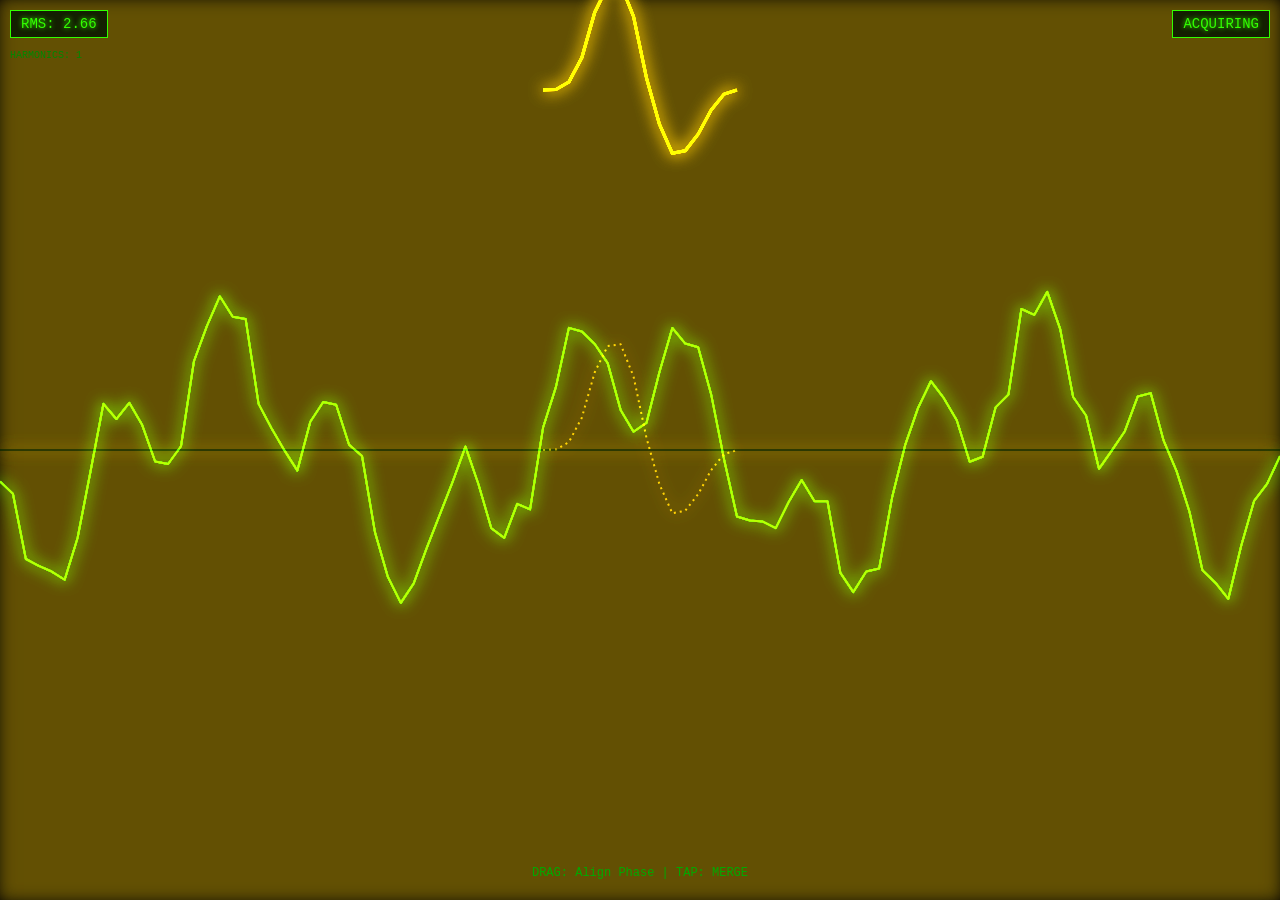
==== null.html @ 8d838555 "silence - wip" ====
<!DOCTYPE html>
<html>
<head>
<meta charset="utf-8">
<meta name="viewport" content="width=device-width, initial-scale=1.0, maximum-scale=1.0, user-scalable=no">
<style>
  body { background-color: #050505; color: #33ff00; font-family: 'Courier New', monospace; margin: 0; overflow: hidden; touch-action: none; height: 100vh; }
  canvas { display: block; width: 100%; height: 100%; }
  #game-ui { position: absolute; top: 10px; left: 10px; right: 10px; display: flex; justify-content: space-between; pointer-events: none; z-index: 30; }
  .hud-text { background: rgba(0, 20, 0, 0.8); padding: 5px 10px; border: 1px solid #33ff00; font-size: 14px; text-shadow: 0 0 5px #33ff00; }
  #controls-hint { position: absolute; bottom: 20px; width: 100%; text-align: center; color: #00aa00; font-size: 12px; pointer-events: none; z-index: 30; }
  /* Status overlay for "Complexity Level" */
  #level-indicator { position: absolute; top: 50px; left: 10px; font-size: 10px; color: #008800; pointer-events: none; }
</style>
</head>
<body>

<div id="game-ui">
  <div class="hud-text">RMS: <span id="noise-lvl">0.00</span></div>
  <div class="hud-text" id="status">ACQUIRING</div>
</div>
<div id="level-indicator">HARMONICS: <span id="complexity-disp">1</span></div>
<canvas id="scope"></canvas>
<div id="controls-hint">DRAG: Align Phase | TAP: MERGE</div>

<script>
window.addEventListener('load', function() {
    const canvas = document.getElementById('scope');
    const ctx = canvas.getContext('2d');
    
    // --- CONFIG ---
    const POINTS = 100; // High resolution for complex waves
    let WIDTH, HEIGHT, SEGMENT_WIDTH, CENTER_Y, SCALE_Y;
    
    // --- STATE ---
    let noiseSignal = new Array(POINTS).fill(0);
    let particles = [];
    let packet = { vals: [], xIndex: 0, yOffset: -150 };
    let isDropping = false;
    let gameRunning = true;
    
    // Progression
    let score = 0;
    let complexity = 1; // Starts simple (1-2 bumps), scales up

    function resize() {
        const dpr = window.devicePixelRatio || 1;
        canvas.width = window.innerWidth * dpr;
        canvas.height = window.innerHeight * dpr;
        ctx.setTransform(dpr, 0, 0, dpr, 0, 0); 
        
        WIDTH = window.innerWidth;
        HEIGHT = window.innerHeight;
        
        SEGMENT_WIDTH = WIDTH / (POINTS - 1);
        CENTER_Y = HEIGHT / 2;
        SCALE_Y = HEIGHT / 30; 
    }
    window.addEventListener('resize', resize);
    resize();

    // --- PROCEDURAL GENERATION ---

    function generateNoise() {
        // The "Problem" to solve. Needs to be messy but solvable.
        let t = Date.now() * 0.001;
        for(let i=0; i<POINTS; i++) {
            // Base Low Freq
            let val = Math.sin(i * 0.2 + t) * 3;
            // Mid Freq
            val += Math.sin(i * 0.7 - t) * 2;
            // High Freq Jitter
            val += (Math.random() - 0.5) * 1.5;
            noiseSignal[i] = val;
        }
    }

    function createProceduralPacket(lvl) {
        // "The more there are the harder it is"
        // Lvl 1: Width ~10, 1-2 peaks.
        // Lvl 5: Width ~30, multiple peaks/valleys.
        
        const width = Math.min(60, 12 + (lvl * 4)); 
        const arr = [];
        
        // Random characteristics
        const freq = 0.3 + (Math.random() * 0.5); // How wiggly
        const phase = Math.random() * Math.PI * 2;
        const harmonics = 1 + Math.floor(lvl / 3); // Add extra sine waves at higher levels
        
        for(let i=0; i<width; i++) {
            // Window Function (Hanning) to ensure ends taper to 0 smoothly
            // This creates a "Packet" rather than a hard cut signal
            const window = 0.5 * (1 - Math.cos(2 * Math.PI * i / (width - 1)));
            
            let val = Math.sin((i * freq) + phase);
            
            // Add jaggedness/harmonics
            if (harmonics > 1) {
                val += Math.sin((i * freq * 2.5)) * 0.5;
            }
            
            // Scale amplitude (sometimes positive, sometimes negative average)
            // We want it to be distinct.
            val *= (3 + Math.random() * 2); 
            
            // Apply window
            arr.push(val * window);
        }
        
        // Randomly flip the whole thing so we get valleys too
        if(Math.random() > 0.5) {
             for(let k=0; k<arr.length; k++) arr[k] *= -1;
        }

        return arr;
    }

    function spawnPacket() {
        packet.vals = createProceduralPacket(complexity);
        packet.xIndex = Math.floor(POINTS/2) - Math.floor(packet.vals.length/2);
        packet.yOffset = -HEIGHT * 0.4; 
        isDropping = false;
        
        // Visual indicator of current difficulty
        document.getElementById('complexity-disp').innerText = complexity;
    }

    // --- ENGINE ---

    function update() {
        if (!gameRunning) return;
        
        // RMS & Clipping
        let sumSq = 0;
        let maxVal = 0;
        for(let i=0; i<POINTS; i++) {
            let v = noiseSignal[i] || 0;
            sumSq += v*v;
            if(Math.abs(v) > maxVal) maxVal = Math.abs(v);
        }
        
        let rms = Math.sqrt(sumSq / POINTS);
        document.getElementById('noise-lvl').innerText = rms.toFixed(2);

        // Dynamic Clipping Threshold
        if (maxVal > 25) { 
            gameOver();
        }

        // Logic
        if (isDropping) {
            packet.yOffset += HEIGHT * 0.1; // Fast drop
            if (packet.yOffset >= 0) mergeSignal();
        }
        
        // Particles
        for (let i = particles.length - 1; i >= 0; i--) {
            let p = particles[i];
            p.x += p.vx; p.y += p.vy; p.life -= 0.05;
            if (p.life <= 0) particles.splice(i, 1);
        }
    }

    function mergeSignal() {
        let maxImpact = 0;
        
        for (let i = 0; i < packet.vals.length; i++) {
            const idx = packet.xIndex + i;
            if (idx >= 0 && idx < POINTS) {
                const oldVal = noiseSignal[idx];
                noiseSignal[idx] += packet.vals[i];
                
                // Visual feedback: Calculate how much we reduced/increased the signal
                const delta = Math.abs(oldVal) - Math.abs(noiseSignal[idx]);
                
                // If delta is positive, we reduced noise (Good). 
                // If negative, we added noise (Bad).
                if (delta > 0.5) {
                   spawnParticle(idx * SEGMENT_WIDTH, CENTER_Y - (noiseSignal[idx]*SCALE_Y), '#00ff00'); // Green spark
                } else if (delta < -2) {
                   spawnParticle(idx * SEGMENT_WIDTH, CENTER_Y - (noiseSignal[idx]*SCALE_Y), '#ff0000'); // Red spark
                }
            }
        }
        
        // Progression
        score++;
        if (score % 3 === 0) complexity++; // Increase difficulty every 3 drops
        
        spawnPacket();
    }

    function gameOver() {
        gameRunning = false;
        const s = document.getElementById('status');
        s.innerText = "SYSTEM OVERLOAD - TAP TO RESET";
        s.style.borderColor = "red";
        s.style.color = "red";
    }

    function resetGame() {
        generateNoise();
        complexity = 1;
        score = 0;
        spawnPacket();
        gameRunning = true;
        const s = document.getElementById('status');
        s.innerText = "ACQUIRING";
        s.style.borderColor = "#33ff00";
        s.style.color = "#33ff00";
    }

    function spawnParticle(x, y, color) {
        particles.push({x: x, y: y, vx: (Math.random()-0.5)*10, vy: (Math.random()-0.5)*10, life: 1.0, c: color});
    }

    // --- RENDER ---
    function drawLine(data, offsetY, color, width, glow) {
        ctx.strokeStyle = color;
        ctx.lineWidth = width;
        ctx.lineJoin = 'round';
        ctx.shadowBlur = glow ? 15 : 0;
        ctx.shadowColor = color;
        ctx.beginPath();
        for (let i = 0; i < data.length; i++) {
            const x = i * SEGMENT_WIDTH;
            const y = CENTER_Y + offsetY - (data[i] * SCALE_Y);
            if (i===0) ctx.moveTo(x, y); else ctx.lineTo(x, y);
        }
        ctx.stroke();
        ctx.shadowBlur = 0;
    }

    function drawPacket() {
        // Draw the actual floating packet
        ctx.strokeStyle = '#ffcc00';
        ctx.lineWidth = 3;
        ctx.shadowBlur = 15; ctx.shadowColor = '#ffcc00';
        ctx.beginPath();
        for (let i = 0; i < packet.vals.length; i++) {
            const x = (packet.xIndex + i) * SEGMENT_WIDTH;
            const y = CENTER_Y + packet.yOffset - (packet.vals[i] * SCALE_Y);
            if (i===0) ctx.moveTo(x,y); else ctx.lineTo(x,y);
        }
        ctx.stroke();

        // Draw GHOST (Projection) - Critical for alignment now that shapes are complex
        ctx.strokeStyle = 'rgba(255, 204, 0, 0.4)';
        ctx.save();
        ctx.setLineDash([2, 4]); // Tighter dash
        ctx.lineWidth = 2;
        ctx.beginPath();
        for (let i = 0; i < packet.vals.length; i++) {
            const x = (packet.xIndex + i) * SEGMENT_WIDTH;
            // Draw it ON TOP of the noise line (y=0 relative to signal)
            const y = CENTER_Y - (packet.vals[i] * SCALE_Y);
            if (i===0) ctx.moveTo(x,y); else ctx.lineTo(x,y);
        }
        ctx.stroke();
        ctx.restore();
    }

    function loop() {
        ctx.fillStyle = 'rgba(5, 5, 5, 0.4)'; 
        ctx.fillRect(0, 0, WIDTH, HEIGHT);
        
        // Zero Line
        ctx.strokeStyle = '#002200'; ctx.lineWidth=1; ctx.beginPath();
        ctx.moveTo(0, CENTER_Y); ctx.lineTo(WIDTH, CENTER_Y); ctx.stroke();

        ctx.globalCompositeOperation = 'lighter';
        drawLine(noiseSignal, 0, '#33ff00', 2, true);
        if(gameRunning) drawPacket();
        
        particles.forEach(function(p) {
            ctx.fillStyle = p.c;
            ctx.globalAlpha = p.life;
            ctx.beginPath(); ctx.arc(p.x, p.y, 3, 0, Math.PI*2); ctx.fill();
        });
        ctx.globalAlpha = 1.0;
        
        ctx.globalCompositeOperation = 'source-over';
        update();
        requestAnimationFrame(loop);
    }

    // --- INPUT ---
    let startX = 0;
    let isDragging = false;

    function inputStart(x) { startX = x; isDragging = false; }
    
    function inputMove(x) {
        if (!gameRunning) return;
        const diff = x - startX;
        if (Math.abs(diff) > 5) isDragging = true; // Small deadzone
        
        if (isDragging && !isDropping) {
            // Sensitivity
            if (Math.abs(diff) > SEGMENT_WIDTH * 0.8) {
                const dir = diff > 0 ? 1 : -1;
                packet.xIndex += dir;
                
                // Bounds Check
                if(packet.xIndex < 0) packet.xIndex = 0;
                if(packet.xIndex + packet.vals.length > POINTS) packet.xIndex = POINTS - packet.vals.length;
                
                startX = x;
            }
        }
    }
    
    function inputEnd() {
        if (!gameRunning) { resetGame(); return; }
        
        // If we didn't drag (Tap), or user lifted finger after positioning
        // User asked: "Tap to merge".
        // To allow precise positioning without dropping, we distinguish tap vs drag release?
        // Actually, if drag ends, we just wait.
        // User explicitly said "Tap to merge". That implies a discrete action separate from dragging.
        
        if (!isDragging) {
            if (!isDropping) isDropping = true;
        }
        isDragging = false;
    }

    canvas.addEventListener('mousedown', e => inputStart(e.clientX));
    canvas.addEventListener('touchstart', e => inputStart(e.touches[0].clientX), {passive: false});
    
    canvas.addEventListener('mousemove', e => inputMove(e.clientX));
    canvas.addEventListener('touchmove', e => { e.preventDefault(); inputMove(e.touches[0].clientX); }, {passive: false});
    
    canvas.addEventListener('mouseup', inputEnd);
    canvas.addEventListener('touchend', inputEnd);

    // Boot
    generateNoise();
    spawnPacket();
    requestAnimationFrame(loop);
});
</script>
</body>
</html>
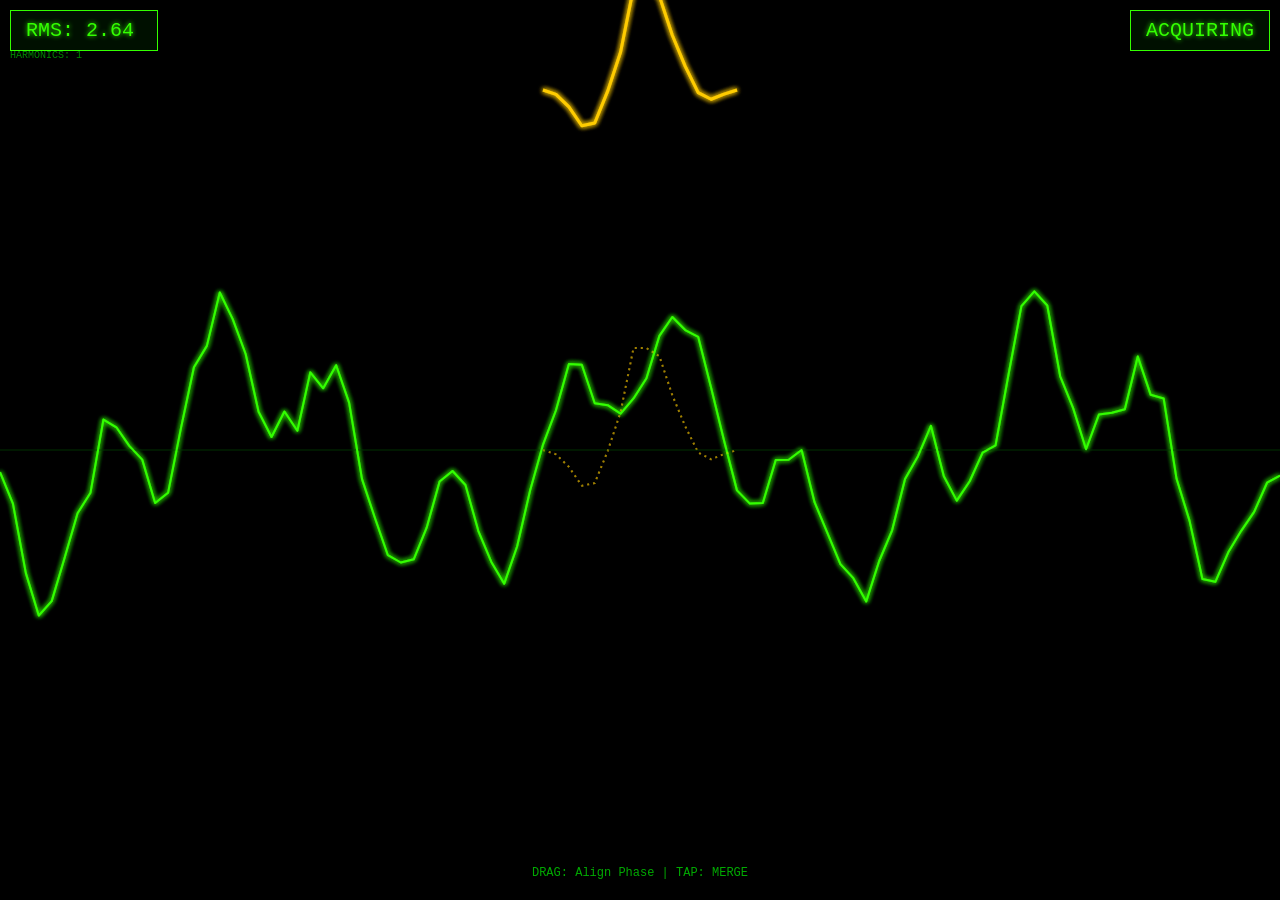
==== commit b82f4232: "silence - wip" ====
--- a/null.html
+++ b/null.html
@@ -3,11 +3,13 @@
 <head>
 <meta charset="utf-8">
 <meta name="viewport" content="width=device-width, initial-scale=1.0, maximum-scale=1.0, user-scalable=no">
+<link rel="stylesheet" href="fonts/iconoir/iconoir.css">
 <style>
-  body { background-color: #050505; color: #33ff00; font-family: 'Courier New', monospace; margin: 0; overflow: hidden; touch-action: none; height: 100vh; }
+  body { background-color: #000000; color: #33ff00; font-family: 'Courier New', monospace; margin: 0; overflow: hidden; touch-action: none; height: 100vh; }
   canvas { display: block; width: 100%; height: 100%; }
   #game-ui { position: absolute; top: 10px; left: 10px; right: 10px; display: flex; justify-content: space-between; pointer-events: none; z-index: 30; }
-  .hud-text { background: rgba(0, 20, 0, 0.8); padding: 5px 10px; border: 1px solid #33ff00; font-size: 14px; text-shadow: 0 0 5px #33ff00; }
+  .hud-text { background: rgba(0, 20, 0, 0.8); padding: 8px 15px; border: 1px solid #33ff00; font-size: 20px; text-shadow: 0 0 5px #33ff00; }
+  .rms-indicator { margin-left: 8px; display: inline-block; vertical-align: middle; }
   #controls-hint { position: absolute; bottom: 20px; width: 100%; text-align: center; color: #00aa00; font-size: 12px; pointer-events: none; z-index: 30; }
   /* Status overlay for "Complexity Level" */
   #level-indicator { position: absolute; top: 50px; left: 10px; font-size: 10px; color: #008800; pointer-events: none; }
@@ -16,7 +18,7 @@
 <body>
 
 <div id="game-ui">
-  <div class="hud-text">RMS: <span id="noise-lvl">0.00</span></div>
+  <div class="hud-text">RMS: <span id="noise-lvl">0.00</span><i id="rms-trend" class="rms-indicator"></i></div>
   <div class="hud-text" id="status">ACQUIRING</div>
 </div>
 <div id="level-indicator">HARMONICS: <span id="complexity-disp">1</span></div>
@@ -38,10 +40,12 @@
     let packet = { vals: [], xIndex: 0, yOffset: -150 };
     let isDropping = false;
     let gameRunning = true;
-    
+
     // Progression
     let score = 0;
     let complexity = 1; // Starts simple (1-2 bumps), scales up
+    let lastRMS = 0;
+    let rmsTrendTimer = 0;
 
     function resize() {
         const dpr = window.devicePixelRatio || 1;
@@ -143,6 +147,14 @@
         let rms = Math.sqrt(sumSq / POINTS);
         document.getElementById('noise-lvl').innerText = rms.toFixed(2);
 
+        // Update trend indicator with persistence
+        if (rmsTrendTimer > 0) {
+            rmsTrendTimer--;
+            if (rmsTrendTimer === 0) {
+                document.getElementById('rms-trend').className = 'rms-indicator';
+            }
+        }
+
         // Dynamic Clipping Threshold
         if (maxVal > 25) { 
             gameOver();
@@ -164,17 +176,25 @@
 
     function mergeSignal() {
         let maxImpact = 0;
-        
+
+        // Calculate RMS before merge
+        let sumSqBefore = 0;
+        for(let i=0; i<POINTS; i++) {
+            let v = noiseSignal[i] || 0;
+            sumSqBefore += v*v;
+        }
+        let rmsBefore = Math.sqrt(sumSqBefore / POINTS);
+
         for (let i = 0; i < packet.vals.length; i++) {
             const idx = packet.xIndex + i;
             if (idx >= 0 && idx < POINTS) {
                 const oldVal = noiseSignal[idx];
                 noiseSignal[idx] += packet.vals[i];
-                
+
                 // Visual feedback: Calculate how much we reduced/increased the signal
                 const delta = Math.abs(oldVal) - Math.abs(noiseSignal[idx]);
-                
-                // If delta is positive, we reduced noise (Good). 
+
+                // If delta is positive, we reduced noise (Good).
                 // If negative, we added noise (Bad).
                 if (delta > 0.5) {
                    spawnParticle(idx * SEGMENT_WIDTH, CENTER_Y - (noiseSignal[idx]*SCALE_Y), '#00ff00'); // Green spark
@@ -183,11 +203,31 @@
                 }
             }
         }
-        
+
+        // Calculate RMS after merge and set trend
+        let sumSqAfter = 0;
+        for(let i=0; i<POINTS; i++) {
+            let v = noiseSignal[i] || 0;
+            sumSqAfter += v*v;
+        }
+        let rmsAfter = Math.sqrt(sumSqAfter / POINTS);
+
+        const trendEl = document.getElementById('rms-trend');
+        if (rmsAfter > rmsBefore + 0.05) {
+            trendEl.className = 'rms-indicator iconoir-graph-up';
+            trendEl.style.color = '#ff0000';
+            rmsTrendTimer = 180; // Show for ~3 seconds at 60fps
+        } else if (rmsAfter < rmsBefore - 0.05) {
+            trendEl.className = 'rms-indicator iconoir-graph-down';
+            trendEl.style.color = '#00ff00';
+            rmsTrendTimer = 180; // Show for ~3 seconds at 60fps
+        }
+        lastRMS = rmsAfter;
+
         // Progression
         score++;
         if (score % 3 === 0) complexity++; // Increase difficulty every 3 drops
-        
+
         spawnPacket();
     }
 
@@ -220,7 +260,7 @@
         ctx.strokeStyle = color;
         ctx.lineWidth = width;
         ctx.lineJoin = 'round';
-        ctx.shadowBlur = glow ? 15 : 0;
+        ctx.shadowBlur = glow ? 5 : 0;
         ctx.shadowColor = color;
         ctx.beginPath();
         for (let i = 0; i < data.length; i++) {
@@ -236,7 +276,7 @@
         // Draw the actual floating packet
         ctx.strokeStyle = '#ffcc00';
         ctx.lineWidth = 3;
-        ctx.shadowBlur = 15; ctx.shadowColor = '#ffcc00';
+        ctx.shadowBlur = 5; ctx.shadowColor = '#ffcc00';
         ctx.beginPath();
         for (let i = 0; i < packet.vals.length; i++) {
             const x = (packet.xIndex + i) * SEGMENT_WIDTH;
@@ -244,6 +284,7 @@
             if (i===0) ctx.moveTo(x,y); else ctx.lineTo(x,y);
         }
         ctx.stroke();
+        ctx.shadowBlur = 0;
 
         // Draw GHOST (Projection) - Critical for alignment now that shapes are complex
         ctx.strokeStyle = 'rgba(255, 204, 0, 0.4)';
@@ -262,25 +303,22 @@
     }
 
     function loop() {
-        ctx.fillStyle = 'rgba(5, 5, 5, 0.4)'; 
+        ctx.fillStyle = 'rgba(0, 0, 0, 0.4)';
         ctx.fillRect(0, 0, WIDTH, HEIGHT);
-        
+
         // Zero Line
         ctx.strokeStyle = '#002200'; ctx.lineWidth=1; ctx.beginPath();
         ctx.moveTo(0, CENTER_Y); ctx.lineTo(WIDTH, CENTER_Y); ctx.stroke();
 
-        ctx.globalCompositeOperation = 'lighter';
         drawLine(noiseSignal, 0, '#33ff00', 2, true);
         if(gameRunning) drawPacket();
-        
+
         particles.forEach(function(p) {
             ctx.fillStyle = p.c;
             ctx.globalAlpha = p.life;
             ctx.beginPath(); ctx.arc(p.x, p.y, 3, 0, Math.PI*2); ctx.fill();
         });
         ctx.globalAlpha = 1.0;
-        
-        ctx.globalCompositeOperation = 'source-over';
         update();
         requestAnimationFrame(loop);
     }
@@ -288,50 +326,56 @@
     // --- INPUT ---
     let startX = 0;
     let isDragging = false;
-
-    function inputStart(x) { startX = x; isDragging = false; }
-    
+    let isMouseDown = false;
+
+    function inputStart(x) {
+        startX = x;
+        isDragging = false;
+        isMouseDown = true;
+    }
+
     function inputMove(x) {
-        if (!gameRunning) return;
+        if (!gameRunning || !isMouseDown) return;
         const diff = x - startX;
         if (Math.abs(diff) > 5) isDragging = true; // Small deadzone
-        
+
         if (isDragging && !isDropping) {
             // Sensitivity
             if (Math.abs(diff) > SEGMENT_WIDTH * 0.8) {
                 const dir = diff > 0 ? 1 : -1;
                 packet.xIndex += dir;
-                
+
                 // Bounds Check
                 if(packet.xIndex < 0) packet.xIndex = 0;
                 if(packet.xIndex + packet.vals.length > POINTS) packet.xIndex = POINTS - packet.vals.length;
-                
+
                 startX = x;
             }
         }
     }
-    
+
     function inputEnd() {
         if (!gameRunning) { resetGame(); return; }
-        
+
         // If we didn't drag (Tap), or user lifted finger after positioning
         // User asked: "Tap to merge".
         // To allow precise positioning without dropping, we distinguish tap vs drag release?
         // Actually, if drag ends, we just wait.
         // User explicitly said "Tap to merge". That implies a discrete action separate from dragging.
-        
+
         if (!isDragging) {
             if (!isDropping) isDropping = true;
         }
         isDragging = false;
+        isMouseDown = false;
     }
 
     canvas.addEventListener('mousedown', e => inputStart(e.clientX));
     canvas.addEventListener('touchstart', e => inputStart(e.touches[0].clientX), {passive: false});
-    
+
     canvas.addEventListener('mousemove', e => inputMove(e.clientX));
     canvas.addEventListener('touchmove', e => { e.preventDefault(); inputMove(e.touches[0].clientX); }, {passive: false});
-    
+
     canvas.addEventListener('mouseup', inputEnd);
     canvas.addEventListener('touchend', inputEnd);
 
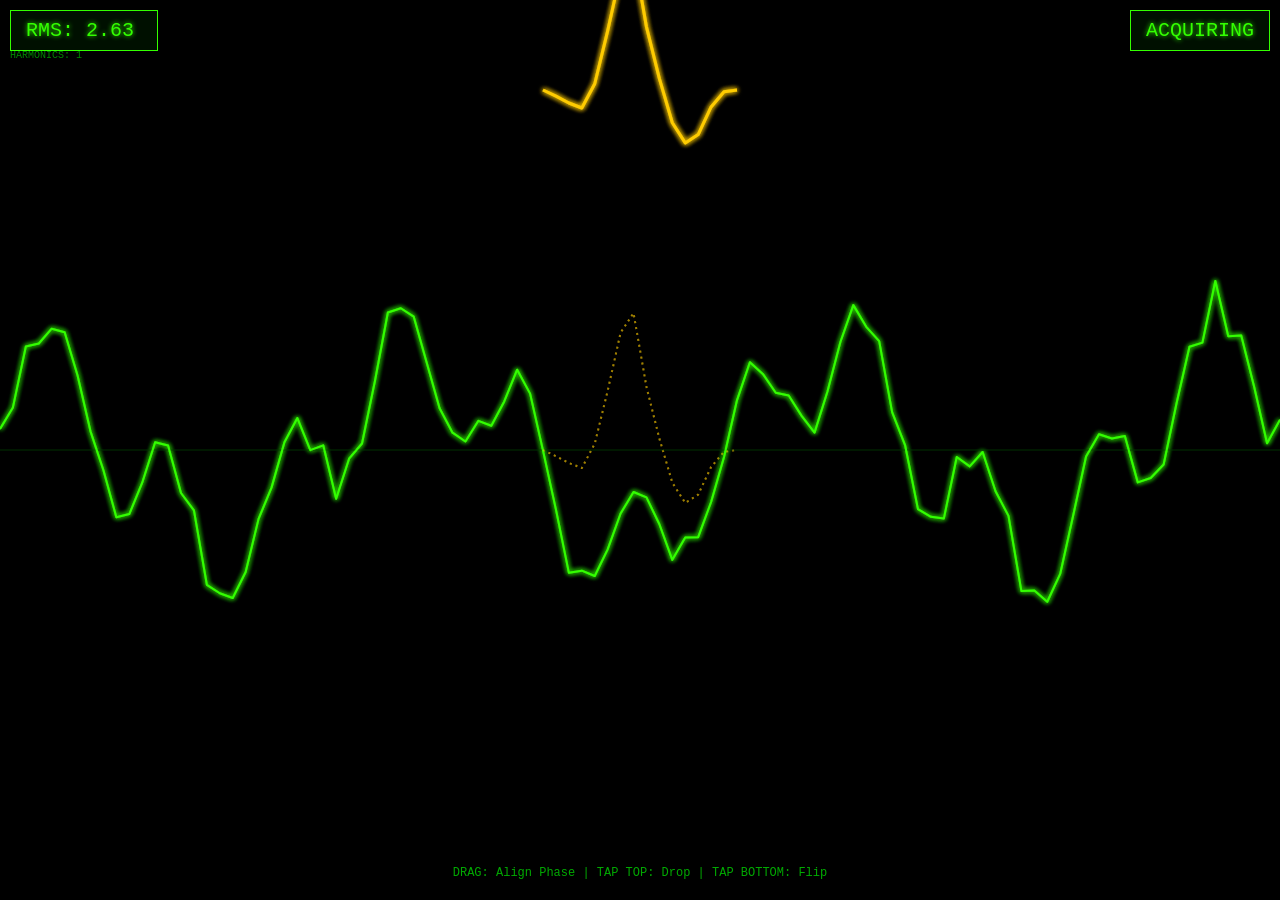
==== commit 9418a5ca: "silence - wip" ====
--- a/null.html
+++ b/null.html
@@ -23,7 +23,7 @@
 </div>
 <div id="level-indicator">HARMONICS: <span id="complexity-disp">1</span></div>
 <canvas id="scope"></canvas>
-<div id="controls-hint">DRAG: Align Phase | TAP: MERGE</div>
+<div id="controls-hint">DRAG: Align Phase | TAP TOP: Drop | TAP BOTTOM: Flip</div>
 
 <script>
 window.addEventListener('load', function() {
@@ -213,20 +213,28 @@
         let rmsAfter = Math.sqrt(sumSqAfter / POINTS);
 
         const trendEl = document.getElementById('rms-trend');
-        if (rmsAfter > rmsBefore + 0.05) {
+        if (rmsAfter > rmsBefore) {
             trendEl.className = 'rms-indicator iconoir-graph-up';
             trendEl.style.color = '#ff0000';
             rmsTrendTimer = 180; // Show for ~3 seconds at 60fps
-        } else if (rmsAfter < rmsBefore - 0.05) {
+        } else if (rmsAfter < rmsBefore) {
             trendEl.className = 'rms-indicator iconoir-graph-down';
             trendEl.style.color = '#00ff00';
             rmsTrendTimer = 180; // Show for ~3 seconds at 60fps
         }
         lastRMS = rmsAfter;
 
-        // Progression
+        // Progression - complexity based on RMS reduction
         score++;
-        if (score % 3 === 0) complexity++; // Increase difficulty every 3 drops
+
+        // Increase complexity as player reduces RMS
+        // Start at ~2.5 RMS, complexity 1
+        // Every time RMS drops below certain thresholds, increase complexity
+        if (rmsAfter < 2.0 && complexity === 1) complexity = 2;
+        else if (rmsAfter < 1.5 && complexity === 2) complexity = 3;
+        else if (rmsAfter < 1.0 && complexity === 3) complexity = 4;
+        else if (rmsAfter < 0.7 && complexity === 4) complexity = 5;
+        else if (rmsAfter < 0.5 && complexity === 5) complexity = 6;
 
         spawnPacket();
     }
@@ -325,11 +333,13 @@
 
     // --- INPUT ---
     let startX = 0;
+    let startY = 0;
     let isDragging = false;
     let isMouseDown = false;
 
-    function inputStart(x) {
+    function inputStart(x, y) {
         startX = x;
+        startY = y;
         isDragging = false;
         isMouseDown = true;
     }
@@ -357,21 +367,24 @@
     function inputEnd() {
         if (!gameRunning) { resetGame(); return; }
 
-        // If we didn't drag (Tap), or user lifted finger after positioning
-        // User asked: "Tap to merge".
-        // To allow precise positioning without dropping, we distinguish tap vs drag release?
-        // Actually, if drag ends, we just wait.
-        // User explicitly said "Tap to merge". That implies a discrete action separate from dragging.
-
+        // If we didn't drag (Tap), determine action based on Y position
         if (!isDragging) {
-            if (!isDropping) isDropping = true;
+            if (startY > HEIGHT / 2) {
+                // Lower half: Flip the wavelet
+                for (let i = 0; i < packet.vals.length; i++) {
+                    packet.vals[i] *= -1;
+                }
+            } else {
+                // Upper half: Drop the wavelet
+                if (!isDropping) isDropping = true;
+            }
         }
         isDragging = false;
         isMouseDown = false;
     }
 
-    canvas.addEventListener('mousedown', e => inputStart(e.clientX));
-    canvas.addEventListener('touchstart', e => inputStart(e.touches[0].clientX), {passive: false});
+    canvas.addEventListener('mousedown', e => inputStart(e.clientX, e.clientY));
+    canvas.addEventListener('touchstart', e => inputStart(e.touches[0].clientX, e.touches[0].clientY), {passive: false});
 
     canvas.addEventListener('mousemove', e => inputMove(e.clientX));
     canvas.addEventListener('touchmove', e => { e.preventDefault(); inputMove(e.touches[0].clientX); }, {passive: false});
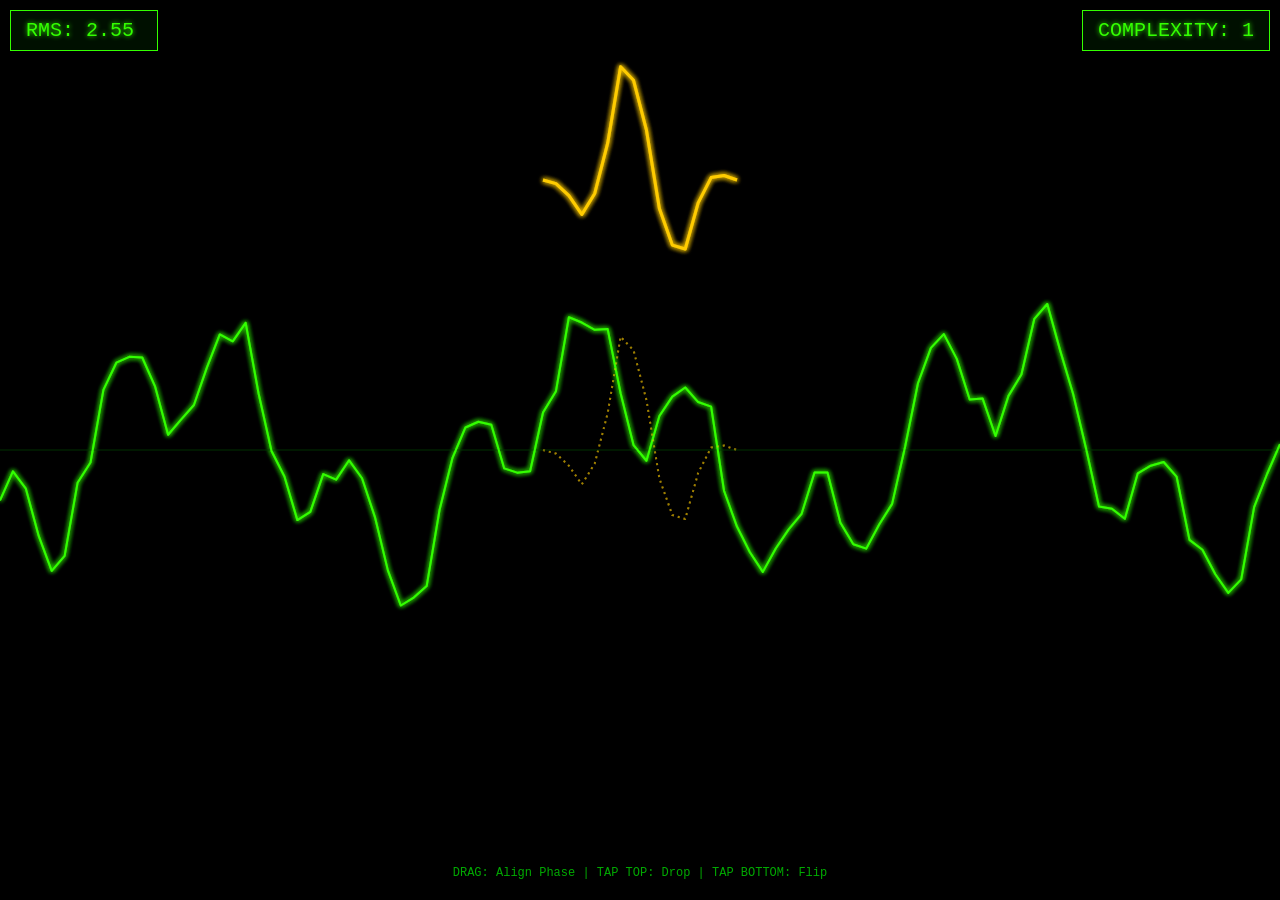
==== commit bd4cc796: "silence - wip" ====
--- a/null.html
+++ b/null.html
@@ -11,17 +11,14 @@
   .hud-text { background: rgba(0, 20, 0, 0.8); padding: 8px 15px; border: 1px solid #33ff00; font-size: 20px; text-shadow: 0 0 5px #33ff00; }
   .rms-indicator { margin-left: 8px; display: inline-block; vertical-align: middle; }
   #controls-hint { position: absolute; bottom: 20px; width: 100%; text-align: center; color: #00aa00; font-size: 12px; pointer-events: none; z-index: 30; }
-  /* Status overlay for "Complexity Level" */
-  #level-indicator { position: absolute; top: 50px; left: 10px; font-size: 10px; color: #008800; pointer-events: none; }
 </style>
 </head>
 <body>
 
 <div id="game-ui">
   <div class="hud-text">RMS: <span id="noise-lvl">0.00</span><i id="rms-trend" class="rms-indicator"></i></div>
-  <div class="hud-text" id="status">ACQUIRING</div>
+  <div class="hud-text">COMPLEXITY: <span id="complexity-disp">1</span></div>
 </div>
-<div id="level-indicator">HARMONICS: <span id="complexity-disp">1</span></div>
 <canvas id="scope"></canvas>
 <div id="controls-hint">DRAG: Align Phase | TAP TOP: Drop | TAP BOTTOM: Flip</div>
 
@@ -123,11 +120,8 @@
     function spawnPacket() {
         packet.vals = createProceduralPacket(complexity);
         packet.xIndex = Math.floor(POINTS/2) - Math.floor(packet.vals.length/2);
-        packet.yOffset = -HEIGHT * 0.4; 
+        packet.yOffset = -HEIGHT * 0.3;
         isDropping = false;
-        
-        // Visual indicator of current difficulty
-        document.getElementById('complexity-disp').innerText = complexity;
     }
 
     // --- ENGINE ---
@@ -230,33 +224,37 @@
         // Increase complexity as player reduces RMS
         // Start at ~2.5 RMS, complexity 1
         // Every time RMS drops below certain thresholds, increase complexity
-        if (rmsAfter < 2.0 && complexity === 1) complexity = 2;
-        else if (rmsAfter < 1.5 && complexity === 2) complexity = 3;
-        else if (rmsAfter < 1.0 && complexity === 3) complexity = 4;
-        else if (rmsAfter < 0.7 && complexity === 4) complexity = 5;
-        else if (rmsAfter < 0.5 && complexity === 5) complexity = 6;
+        if (rmsAfter < 2.0 && complexity === 1) {
+            complexity = 2;
+            document.getElementById('complexity-disp').innerText = complexity;
+        } else if (rmsAfter < 1.5 && complexity === 2) {
+            complexity = 3;
+            document.getElementById('complexity-disp').innerText = complexity;
+        } else if (rmsAfter < 1.0 && complexity === 3) {
+            complexity = 4;
+            document.getElementById('complexity-disp').innerText = complexity;
+        } else if (rmsAfter < 0.7 && complexity === 4) {
+            complexity = 5;
+            document.getElementById('complexity-disp').innerText = complexity;
+        } else if (rmsAfter < 0.5 && complexity === 5) {
+            complexity = 6;
+            document.getElementById('complexity-disp').innerText = complexity;
+        }
 
         spawnPacket();
     }
 
     function gameOver() {
         gameRunning = false;
-        const s = document.getElementById('status');
-        s.innerText = "SYSTEM OVERLOAD - TAP TO RESET";
-        s.style.borderColor = "red";
-        s.style.color = "red";
     }
 
     function resetGame() {
         generateNoise();
         complexity = 1;
+        document.getElementById('complexity-disp').innerText = complexity;
         score = 0;
         spawnPacket();
         gameRunning = true;
-        const s = document.getElementById('status');
-        s.innerText = "ACQUIRING";
-        s.style.borderColor = "#33ff00";
-        s.style.color = "#33ff00";
     }
 
     function spawnParticle(x, y, color) {
@@ -350,8 +348,8 @@
         if (Math.abs(diff) > 5) isDragging = true; // Small deadzone
 
         if (isDragging && !isDropping) {
-            // Sensitivity
-            if (Math.abs(diff) > SEGMENT_WIDTH * 0.8) {
+            // Sensitivity - faster movement
+            if (Math.abs(diff) > SEGMENT_WIDTH * 0.3) {
                 const dir = diff > 0 ? 1 : -1;
                 packet.xIndex += dir;
 
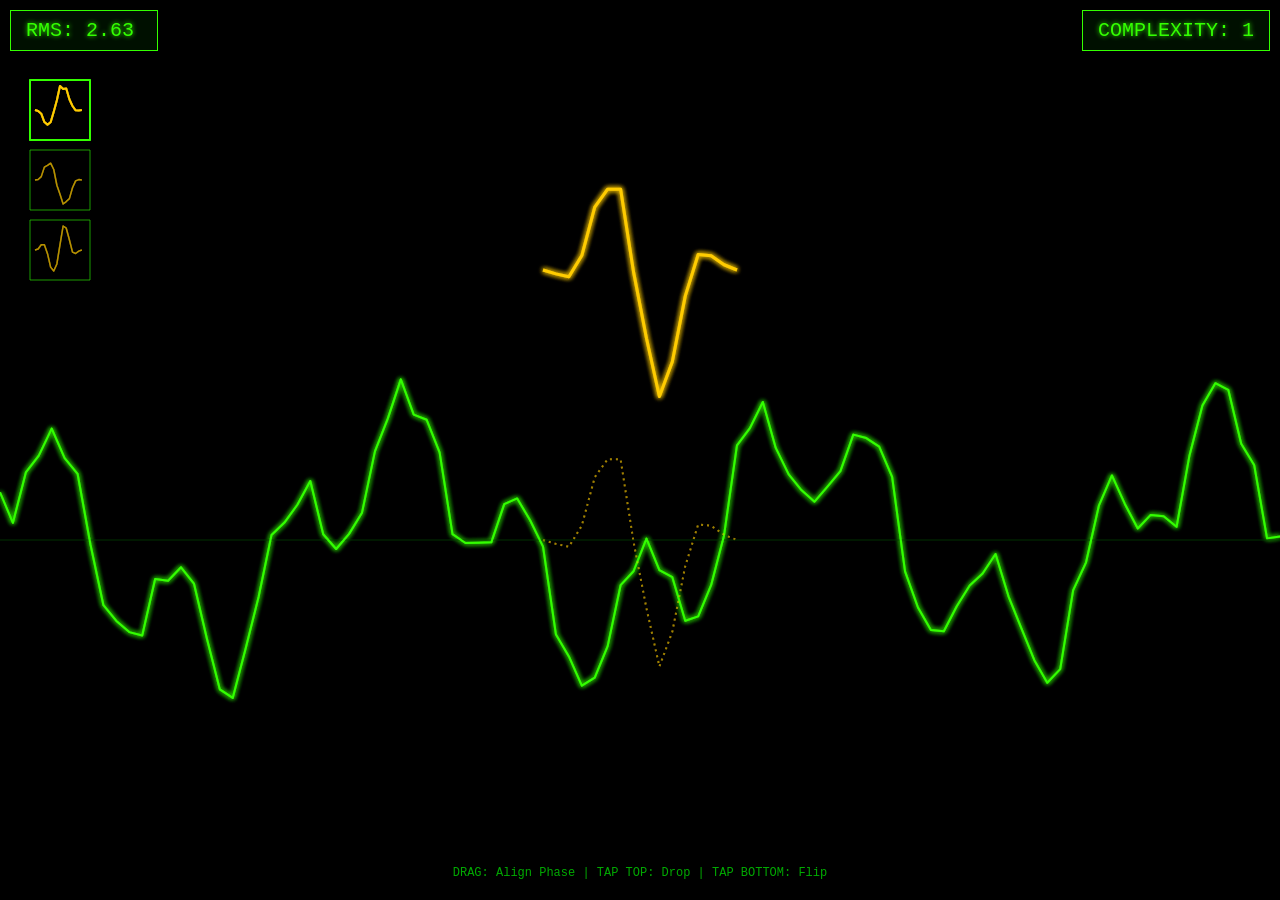
==== commit 6b43e23d: "silence - wip" ====
--- a/null.html
+++ b/null.html
@@ -44,18 +44,21 @@
     let lastRMS = 0;
     let rmsTrendTimer = 0;
 
+    // Preview queue - holds next 3 wavelets
+    let waveletQueue = [];
+
     function resize() {
         const dpr = window.devicePixelRatio || 1;
         canvas.width = window.innerWidth * dpr;
         canvas.height = window.innerHeight * dpr;
-        ctx.setTransform(dpr, 0, 0, dpr, 0, 0); 
-        
+        ctx.setTransform(dpr, 0, 0, dpr, 0, 0);
+
         WIDTH = window.innerWidth;
         HEIGHT = window.innerHeight;
-        
+
         SEGMENT_WIDTH = WIDTH / (POINTS - 1);
-        CENTER_Y = HEIGHT / 2;
-        SCALE_Y = HEIGHT / 30; 
+        CENTER_Y = HEIGHT * 0.6; // Move signal lower to make room for preview
+        SCALE_Y = HEIGHT / 30;
     }
     window.addEventListener('resize', resize);
     resize();
@@ -118,7 +121,16 @@
     }
 
     function spawnPacket() {
-        packet.vals = createProceduralPacket(complexity);
+        // Pull from queue or generate new if queue is empty
+        if (waveletQueue.length > 0) {
+            packet.vals = waveletQueue.shift(); // Take first from queue
+        } else {
+            packet.vals = createProceduralPacket(complexity);
+        }
+
+        // Add new wavelet to end of queue to maintain 3 ahead
+        waveletQueue.push(createProceduralPacket(complexity));
+
         packet.xIndex = Math.floor(POINTS/2) - Math.floor(packet.vals.length/2);
         packet.yOffset = -HEIGHT * 0.3;
         isDropping = false;
@@ -308,6 +320,49 @@
         ctx.restore();
     }
 
+    function drawPreview() {
+        const previewX = 30; // Left side below RMS
+        const startY = 80; // Start below HUD
+        const boxSize = 60; // Size of each preview box
+        const spacing = 70; // Vertical spacing between boxes
+
+        for (let q = 0; q < Math.min(3, waveletQueue.length); q++) {
+            const vals = waveletQueue[q];
+            const boxY = startY + (q * spacing);
+            const centerY = boxY + boxSize / 2;
+
+            // Draw box around next wavelet (index 0)
+            if (q === 0) {
+                ctx.strokeStyle = '#33ff00';
+                ctx.lineWidth = 2;
+                ctx.strokeRect(previewX, boxY, boxSize, boxSize);
+            } else {
+                ctx.strokeStyle = 'rgba(51, 255, 0, 0.3)';
+                ctx.lineWidth = 1;
+                ctx.strokeRect(previewX, boxY, boxSize, boxSize);
+            }
+
+            // Find max amplitude to scale properly within the box
+            let maxAmp = 0;
+            for (let i = 0; i < vals.length; i++) {
+                if (Math.abs(vals[i]) > maxAmp) maxAmp = Math.abs(vals[i]);
+            }
+            const previewScale = maxAmp > 0 ? (boxSize * 0.4) / maxAmp : 1;
+
+            // Draw the wavelet inside the box
+            ctx.strokeStyle = q === 0 ? '#ffcc00' : 'rgba(255, 204, 0, 0.5)';
+            ctx.lineWidth = q === 0 ? 2 : 1.5;
+            ctx.beginPath();
+
+            for (let i = 0; i < vals.length; i++) {
+                const x = previewX + 5 + (i / vals.length) * (boxSize - 10);
+                const y = centerY - (vals[i] * previewScale);
+                if (i === 0) ctx.moveTo(x, y); else ctx.lineTo(x, y);
+            }
+            ctx.stroke();
+        }
+    }
+
     function loop() {
         ctx.fillStyle = 'rgba(0, 0, 0, 0.4)';
         ctx.fillRect(0, 0, WIDTH, HEIGHT);
@@ -317,7 +372,10 @@
         ctx.moveTo(0, CENTER_Y); ctx.lineTo(WIDTH, CENTER_Y); ctx.stroke();
 
         drawLine(noiseSignal, 0, '#33ff00', 2, true);
-        if(gameRunning) drawPacket();
+        if(gameRunning) {
+            drawPacket();
+            drawPreview();
+        }
 
         particles.forEach(function(p) {
             ctx.fillStyle = p.c;
@@ -392,6 +450,10 @@
 
     // Boot
     generateNoise();
+    // Pre-fill queue with 3 wavelets
+    for (let i = 0; i < 3; i++) {
+        waveletQueue.push(createProceduralPacket(complexity));
+    }
     spawnPacket();
     requestAnimationFrame(loop);
 });
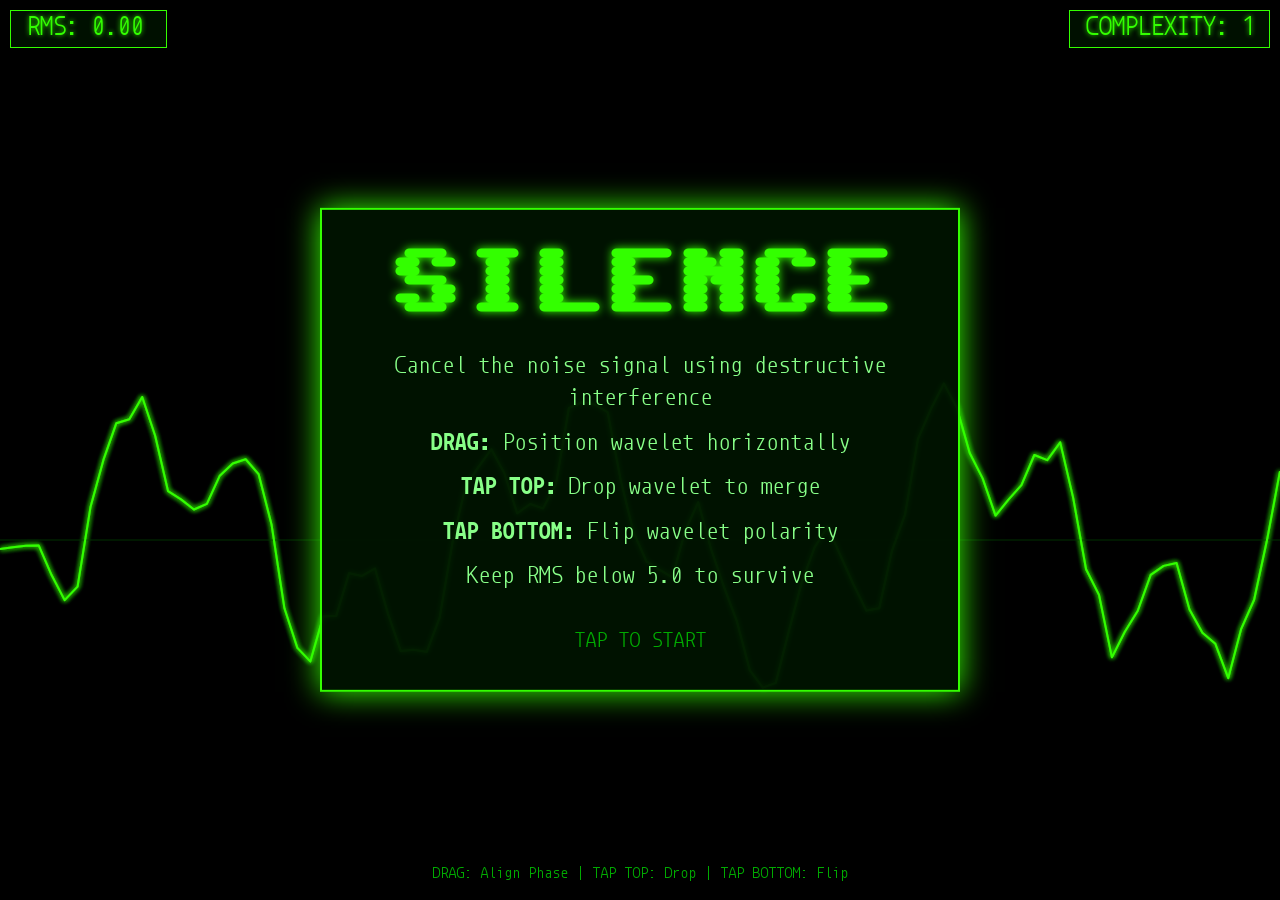
==== commit 17671c5e: "silence - wip" ====
--- a/null.html
+++ b/null.html
@@ -4,20 +4,73 @@
 <meta charset="utf-8">
 <meta name="viewport" content="width=device-width, initial-scale=1.0, maximum-scale=1.0, user-scalable=no">
 <link rel="stylesheet" href="fonts/iconoir/iconoir.css">
+<link rel="stylesheet" href="fonts/sixtyfour.css">
+<link rel="stylesheet" href="fonts/monoid.css">
 <style>
-  body { background-color: #000000; color: #33ff00; font-family: 'Courier New', monospace; margin: 0; overflow: hidden; touch-action: none; height: 100vh; }
+  body { background-color: #000000; color: #33ff00; font-family: 'monoidregular', monospace; margin: 0; overflow: hidden; touch-action: none; height: 100vh; }
   canvas { display: block; width: 100%; height: 100%; }
   #game-ui { position: absolute; top: 10px; left: 10px; right: 10px; display: flex; justify-content: space-between; pointer-events: none; z-index: 30; }
   .hud-text { background: rgba(0, 20, 0, 0.8); padding: 8px 15px; border: 1px solid #33ff00; font-size: 20px; text-shadow: 0 0 5px #33ff00; }
   .rms-indicator { margin-left: 8px; display: inline-block; vertical-align: middle; }
   #controls-hint { position: absolute; bottom: 20px; width: 100%; text-align: center; color: #00aa00; font-size: 12px; pointer-events: none; z-index: 30; }
+
+  #splash-screen {
+    position: fixed;
+    top: 50%;
+    left: 50%;
+    transform: translate(-50%, -50%);
+    background: rgba(0, 20, 0, 0.95);
+    border: 2px solid #33ff00;
+    padding: 40px 60px;
+    text-align: center;
+    z-index: 100;
+    box-shadow: 0 0 30px #33ff00;
+  }
+  #splash-screen h1 {
+    font-family: 'Sixtyfour', monospace;
+    font-size: 72px;
+    color: #33ff00;
+    margin: 0 0 30px 0;
+    text-shadow: 0 0 10px #33ff00;
+  }
+  #splash-screen p {
+    font-size: 18px;
+    line-height: 1.8;
+    margin: 12px 0;
+    color: #88ff88;
+  }
+  #splash-screen .tap-hint {
+    margin-top: 40px;
+    font-size: 16px;
+    color: #00aa00;
+    animation: pulse 2s infinite;
+  }
+  @media (max-width: 768px) {
+    #splash-screen h1 { font-size: 48px; margin: 0 0 20px 0; }
+    #splash-screen p { font-size: 14px; line-height: 1.6; margin: 10px 0; }
+    #splash-screen .tap-hint { margin-top: 30px; font-size: 12px; }
+  }
+  @keyframes pulse {
+    0%, 100% { opacity: 0.6; }
+    50% { opacity: 1; }
+  }
 </style>
 </head>
 <body>
 
+<div id="splash-screen">
+  <h1>SILENCE</h1>
+  <p>Cancel the noise signal using destructive interference</p>
+  <p><strong>DRAG:</strong> Position wavelet horizontally</p>
+  <p><strong>TAP TOP:</strong> Drop wavelet to merge</p>
+  <p><strong>TAP BOTTOM:</strong> Flip wavelet polarity</p>
+  <p>Keep RMS below 5.0 to survive</p>
+  <div class="tap-hint">TAP TO START</div>
+</div>
+
 <div id="game-ui">
   <div class="hud-text">RMS: <span id="noise-lvl">0.00</span><i id="rms-trend" class="rms-indicator"></i></div>
-  <div class="hud-text">COMPLEXITY: <span id="complexity-disp">1</span></div>
+  <div class="hud-text" id="status-display">COMPLEXITY: <span id="complexity-disp">1</span></div>
 </div>
 <canvas id="scope"></canvas>
 <div id="controls-hint">DRAG: Align Phase | TAP TOP: Drop | TAP BOTTOM: Flip</div>
@@ -36,7 +89,8 @@
     let particles = [];
     let packet = { vals: [], xIndex: 0, yOffset: -150 };
     let isDropping = false;
-    let gameRunning = true;
+    let gameRunning = false; // Start with game paused for splash
+    let gameStarted = false;
 
     // Progression
     let score = 0;
@@ -161,8 +215,13 @@
             }
         }
 
-        // Dynamic Clipping Threshold
-        if (maxVal > 25) { 
+        // Win condition
+        if (rms < 0.1) {
+            gameWin();
+        }
+
+        // Game over conditions
+        if (maxVal > 25 || rms > 5) {
             gameOver();
         }
 
@@ -256,17 +315,43 @@
         spawnPacket();
     }
 
+    function gameWin() {
+        gameRunning = false;
+        const statusEl = document.getElementById('status-display');
+        statusEl.innerText = "SILENCE ACHIEVED! TAP TO RESTART";
+        statusEl.style.borderColor = "#00ff00";
+        statusEl.style.color = "#00ff00";
+    }
+
     function gameOver() {
         gameRunning = false;
+        const statusEl = document.getElementById('status-display');
+        statusEl.innerText = "OVERLOAD - TAP TO RESTART";
+        statusEl.style.borderColor = "red";
+        statusEl.style.color = "red";
     }
 
     function resetGame() {
         generateNoise();
         complexity = 1;
-        document.getElementById('complexity-disp').innerText = complexity;
         score = 0;
+        waveletQueue = [];
+        // Pre-fill queue with 3 wavelets
+        for (let i = 0; i < 3; i++) {
+            waveletQueue.push(createProceduralPacket(complexity));
+        }
         spawnPacket();
         gameRunning = true;
+
+        const statusEl = document.getElementById('status-display');
+        statusEl.innerText = "COMPLEXITY: ";
+        statusEl.style.borderColor = "#33ff00";
+        statusEl.style.color = "#33ff00";
+
+        const complexitySpan = document.createElement('span');
+        complexitySpan.id = 'complexity-disp';
+        complexitySpan.innerText = complexity;
+        statusEl.appendChild(complexitySpan);
     }
 
     function spawnParticle(x, y, color) {
@@ -421,9 +506,25 @@
     }
 
     function inputEnd() {
-        if (!gameRunning) { resetGame(); return; }
-
-        // If we didn't drag (Tap), determine action based on Y position
+        // Handle splash screen
+        if (!gameStarted) {
+            document.getElementById('splash-screen').style.display = 'none';
+            gameStarted = true;
+            gameRunning = true;
+            isDragging = false;
+            isMouseDown = false;
+            return;
+        }
+
+        // Handle game over restart
+        if (!gameRunning) {
+            resetGame();
+            isDragging = false;
+            isMouseDown = false;
+            return;
+        }
+
+        // Normal game input - only if we didn't drag
         if (!isDragging) {
             if (startY > HEIGHT / 2) {
                 // Lower half: Flip the wavelet
--- a/fonts/sixtyfour.css
+++ b/fonts/sixtyfour.css
@@ -0,0 +1,85 @@
+/* math */
+@font-face {
+  font-family: "Sixtyfour";
+  font-style: normal;
+  font-weight: 400;
+  font-display: swap;
+  src:
+    url(SixtyFour.woff2) format("woff2"),
+    url(Sixtyfour.woff2) format("woff2");
+  unicode-range:
+    U+0302-0303, U+0305, U+0307-0308, U+0310, U+0312, U+0315, U+031A,
+    U+0326-0327, U+032C, U+032F-0330, U+0332-0333, U+0338, U+033A, U+0346,
+    U+034D, U+0391-03A1, U+03A3-03A9, U+03B1-03C9, U+03D1, U+03D5-03D6,
+    U+03F0-03F1, U+03F4-03F5, U+2016-2017, U+2034-2038, U+203C, U+2040, U+2043,
+    U+2047, U+2050, U+2057, U+205F, U+2070-2071, U+2074-208E, U+2090-209C,
+    U+20D0-20DC, U+20E1, U+20E5-20EF, U+2100-2112, U+2114-2115, U+2117-2121,
+    U+2123-214F, U+2190, U+2192, U+2194-21AE, U+21B0-21E5, U+21F1-21F2,
+    U+21F4-2211, U+2213-2214, U+2216-22FF, U+2308-230B, U+2310, U+2319,
+    U+231C-2321, U+2336-237A, U+237C, U+2395, U+239B-23B7, U+23D0, U+23DC-23E1,
+    U+2474-2475, U+25AF, U+25B3, U+25B7, U+25BD, U+25C1, U+25CA, U+25CC, U+25FB,
+    U+266D-266F, U+27C0-27FF, U+2900-2AFF, U+2B0E-2B11, U+2B30-2B4C, U+2BFE,
+    U+3030, U+FF5B, U+FF5D, U+1D400-1D7FF, U+1EE00-1EEFF;
+}
+/* symbols */
+@font-face {
+  font-family: "Sixtyfour";
+  font-style: normal;
+  font-weight: 400;
+  font-display: swap;
+  src:
+    url(SixtyFour.woff2) format("woff2"),
+    url(Sixtyfour.woff2) format("woff2");
+  unicode-range:
+    U+0001-000C, U+000E-001F, U+007F-009F, U+20DD-20E0, U+20E2-20E4,
+    U+2150-218F, U+2190, U+2192, U+2194-2199, U+21AF, U+21E6-21F0, U+21F3,
+    U+2218-2219, U+2299, U+22C4-22C6, U+2300-243F, U+2440-244A, U+2460-24FF,
+    U+25A0-27BF, U+2800-28FF, U+2921-2922, U+2981, U+29BF, U+29EB, U+2B00-2BFF,
+    U+4DC0-4DFF, U+FFF9-FFFB, U+10140-1018E, U+10190-1019C, U+101A0,
+    U+101D0-101FD, U+102E0-102FB, U+10E60-10E7E, U+1D2C0-1D2D3, U+1D2E0-1D37F,
+    U+1F000-1F0FF, U+1F100-1F1AD, U+1F1E6-1F1FF, U+1F30D-1F30F, U+1F315,
+    U+1F31C, U+1F31E, U+1F320-1F32C, U+1F336, U+1F378, U+1F37D, U+1F382,
+    U+1F393-1F39F, U+1F3A7-1F3A8, U+1F3AC-1F3AF, U+1F3C2, U+1F3C4-1F3C6,
+    U+1F3CA-1F3CE, U+1F3D4-1F3E0, U+1F3ED, U+1F3F1-1F3F3, U+1F3F5-1F3F7,
+    U+1F408, U+1F415, U+1F41F, U+1F426, U+1F43F, U+1F441-1F442, U+1F444,
+    U+1F446-1F449, U+1F44C-1F44E, U+1F453, U+1F46A, U+1F47D, U+1F4A3, U+1F4B0,
+    U+1F4B3, U+1F4B9, U+1F4BB, U+1F4BF, U+1F4C8-1F4CB, U+1F4D6, U+1F4DA,
+    U+1F4DF, U+1F4E3-1F4E6, U+1F4EA-1F4ED, U+1F4F7, U+1F4F9-1F4FB,
+    U+1F4FD-1F4FE, U+1F503, U+1F507-1F50B, U+1F50D, U+1F512-1F513,
+    U+1F53E-1F54A, U+1F54F-1F5FA, U+1F610, U+1F650-1F67F, U+1F687, U+1F68D,
+    U+1F691, U+1F694, U+1F698, U+1F6AD, U+1F6B2, U+1F6B9-1F6BA, U+1F6BC,
+    U+1F6C6-1F6CF, U+1F6D3-1F6D7, U+1F6E0-1F6EA, U+1F6F0-1F6F3, U+1F6F7-1F6FC,
+    U+1F700-1F7FF, U+1F800-1F80B, U+1F810-1F847, U+1F850-1F859, U+1F860-1F887,
+    U+1F890-1F8AD, U+1F8B0-1F8BB, U+1F8C0-1F8C1, U+1F900-1F90B, U+1F93B,
+    U+1F946, U+1F984, U+1F996, U+1F9E9, U+1FA00-1FA6F, U+1FA70-1FA7C,
+    U+1FA80-1FA89, U+1FA8F-1FAC6, U+1FACE-1FADC, U+1FADF-1FAE9, U+1FAF0-1FAF8,
+    U+1FB00-1FBFF;
+}
+/* latin-ext */
+@font-face {
+  font-family: "Sixtyfour";
+  font-style: normal;
+  font-weight: 400;
+  font-display: swap;
+  src:
+    url(SixtyFour.woff2) format("woff2"),
+    url(Sixtyfour.woff2) format("woff2");
+  unicode-range:
+    U+0100-02BA, U+02BD-02C5, U+02C7-02CC, U+02CE-02D7, U+02DD-02FF, U+0304,
+    U+0308, U+0329, U+1D00-1DBF, U+1E00-1E9F, U+1EF2-1EFF, U+2020, U+20A0-20AB,
+    U+20AD-20C0, U+2113, U+2C60-2C7F, U+A720-A7FF;
+}
+/* latin */
+@font-face {
+  font-family: "Sixtyfour";
+  font-style: normal;
+  font-weight: 400;
+  font-display: swap;
+  src:
+    url(SixtyFour.woff2) format("woff2"),
+    url(Sixtyfour.woff2) format("woff2");
+  unicode-range:
+    U+0000-00FF, U+0131, U+0152-0153, U+02BB-02BC, U+02C6, U+02DA, U+02DC,
+    U+0304, U+0308, U+0329, U+2000-206F, U+20AC, U+2122, U+2191, U+2193, U+2212,
+    U+2215, U+FEFF, U+FFFD;
+}
--- a/fonts/monoid.css
+++ b/fonts/monoid.css
@@ -0,0 +1,16 @@
+@font-face {
+  font-family: "monoidregular";
+  src: url("./monoid-regular.woff2") format("woff2");
+}
+@font-face {
+  font-family: "monoidregular";
+  src: url("./monoid-bold.woff2") format("woff2");
+  font-weight: bold;
+  font-style: normal;
+}
+@font-face {
+  font-family: "monoidregular";
+  src: url("./monoid-italic.woff2") format("woff2");
+  font-weight: normal;
+  font-style: italic;
+}
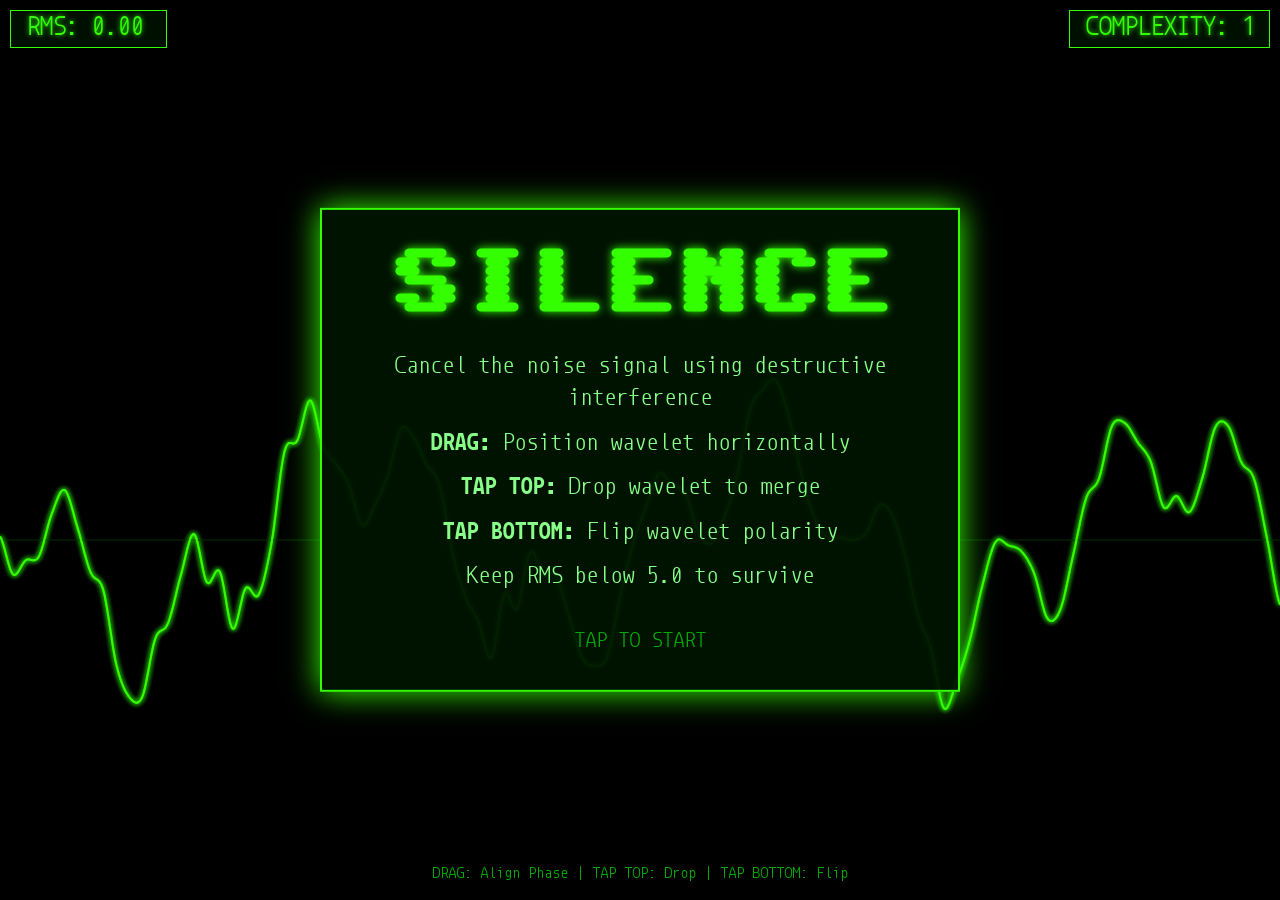
==== commit cf001083: "silence - wip" ====
--- a/null.html
+++ b/null.html
@@ -359,6 +359,17 @@
     }
 
     // --- RENDER ---
+    // Catmull-Rom spline interpolation for smooth curves
+    function catmullRom(p0, p1, p2, p3, t) {
+        const v0 = (p2 - p0) * 0.5;
+        const v1 = (p3 - p1) * 0.5;
+        const t2 = t * t;
+        const t3 = t * t2;
+        return (2 * p1 - 2 * p2 + v0 + v1) * t3 +
+               (-3 * p1 + 3 * p2 - 2 * v0 - v1) * t2 +
+               v0 * t + p1;
+    }
+
     function drawLine(data, offsetY, color, width, glow) {
         ctx.strokeStyle = color;
         ctx.lineWidth = width;
@@ -366,41 +377,83 @@
         ctx.shadowBlur = glow ? 5 : 0;
         ctx.shadowColor = color;
         ctx.beginPath();
-        for (let i = 0; i < data.length; i++) {
-            const x = i * SEGMENT_WIDTH;
-            const y = CENTER_Y + offsetY - (data[i] * SCALE_Y);
-            if (i===0) ctx.moveTo(x, y); else ctx.lineTo(x, y);
-        }
+
+        // Draw smooth curve using spline interpolation
+        for (let i = 0; i < data.length - 1; i++) {
+            const p0 = i > 0 ? data[i - 1] : data[i];
+            const p1 = data[i];
+            const p2 = data[i + 1];
+            const p3 = i < data.length - 2 ? data[i + 2] : data[i + 1];
+
+            const steps = 10; // Subdivisions between points for smoothness
+            for (let s = 0; s <= steps; s++) {
+                const t = s / steps;
+                const x = (i + t) * SEGMENT_WIDTH;
+                const interpolatedY = catmullRom(p0, p1, p2, p3, t);
+                const y = CENTER_Y + offsetY - (interpolatedY * SCALE_Y);
+
+                if (i === 0 && s === 0) ctx.moveTo(x, y);
+                else ctx.lineTo(x, y);
+            }
+        }
+
         ctx.stroke();
         ctx.shadowBlur = 0;
     }
 
     function drawPacket() {
-        // Draw the actual floating packet
+        // Draw the actual floating packet with smooth interpolation
         ctx.strokeStyle = '#ffcc00';
         ctx.lineWidth = 3;
         ctx.shadowBlur = 5; ctx.shadowColor = '#ffcc00';
         ctx.beginPath();
-        for (let i = 0; i < packet.vals.length; i++) {
-            const x = (packet.xIndex + i) * SEGMENT_WIDTH;
-            const y = CENTER_Y + packet.yOffset - (packet.vals[i] * SCALE_Y);
-            if (i===0) ctx.moveTo(x,y); else ctx.lineTo(x,y);
-        }
+
+        for (let i = 0; i < packet.vals.length - 1; i++) {
+            const p0 = i > 0 ? packet.vals[i - 1] : packet.vals[i];
+            const p1 = packet.vals[i];
+            const p2 = packet.vals[i + 1];
+            const p3 = i < packet.vals.length - 2 ? packet.vals[i + 2] : packet.vals[i + 1];
+
+            const steps = 10;
+            for (let s = 0; s <= steps; s++) {
+                const t = s / steps;
+                const x = (packet.xIndex + i + t) * SEGMENT_WIDTH;
+                const interpolatedY = catmullRom(p0, p1, p2, p3, t);
+                const y = CENTER_Y + packet.yOffset - (interpolatedY * SCALE_Y);
+
+                if (i === 0 && s === 0) ctx.moveTo(x, y);
+                else ctx.lineTo(x, y);
+            }
+        }
+
         ctx.stroke();
         ctx.shadowBlur = 0;
 
-        // Draw GHOST (Projection) - Critical for alignment now that shapes are complex
+        // Draw GHOST (Projection) with smooth interpolation
         ctx.strokeStyle = 'rgba(255, 204, 0, 0.4)';
         ctx.save();
-        ctx.setLineDash([2, 4]); // Tighter dash
+        ctx.setLineDash([2, 4]);
         ctx.lineWidth = 2;
         ctx.beginPath();
-        for (let i = 0; i < packet.vals.length; i++) {
-            const x = (packet.xIndex + i) * SEGMENT_WIDTH;
-            // Draw it ON TOP of the noise line (y=0 relative to signal)
-            const y = CENTER_Y - (packet.vals[i] * SCALE_Y);
-            if (i===0) ctx.moveTo(x,y); else ctx.lineTo(x,y);
-        }
+
+        for (let i = 0; i < packet.vals.length - 1; i++) {
+            const p0 = i > 0 ? packet.vals[i - 1] : packet.vals[i];
+            const p1 = packet.vals[i];
+            const p2 = packet.vals[i + 1];
+            const p3 = i < packet.vals.length - 2 ? packet.vals[i + 2] : packet.vals[i + 1];
+
+            const steps = 10;
+            for (let s = 0; s <= steps; s++) {
+                const t = s / steps;
+                const x = (packet.xIndex + i + t) * SEGMENT_WIDTH;
+                const interpolatedY = catmullRom(p0, p1, p2, p3, t);
+                const y = CENTER_Y - (interpolatedY * SCALE_Y);
+
+                if (i === 0 && s === 0) ctx.moveTo(x, y);
+                else ctx.lineTo(x, y);
+            }
+        }
+
         ctx.stroke();
         ctx.restore();
     }
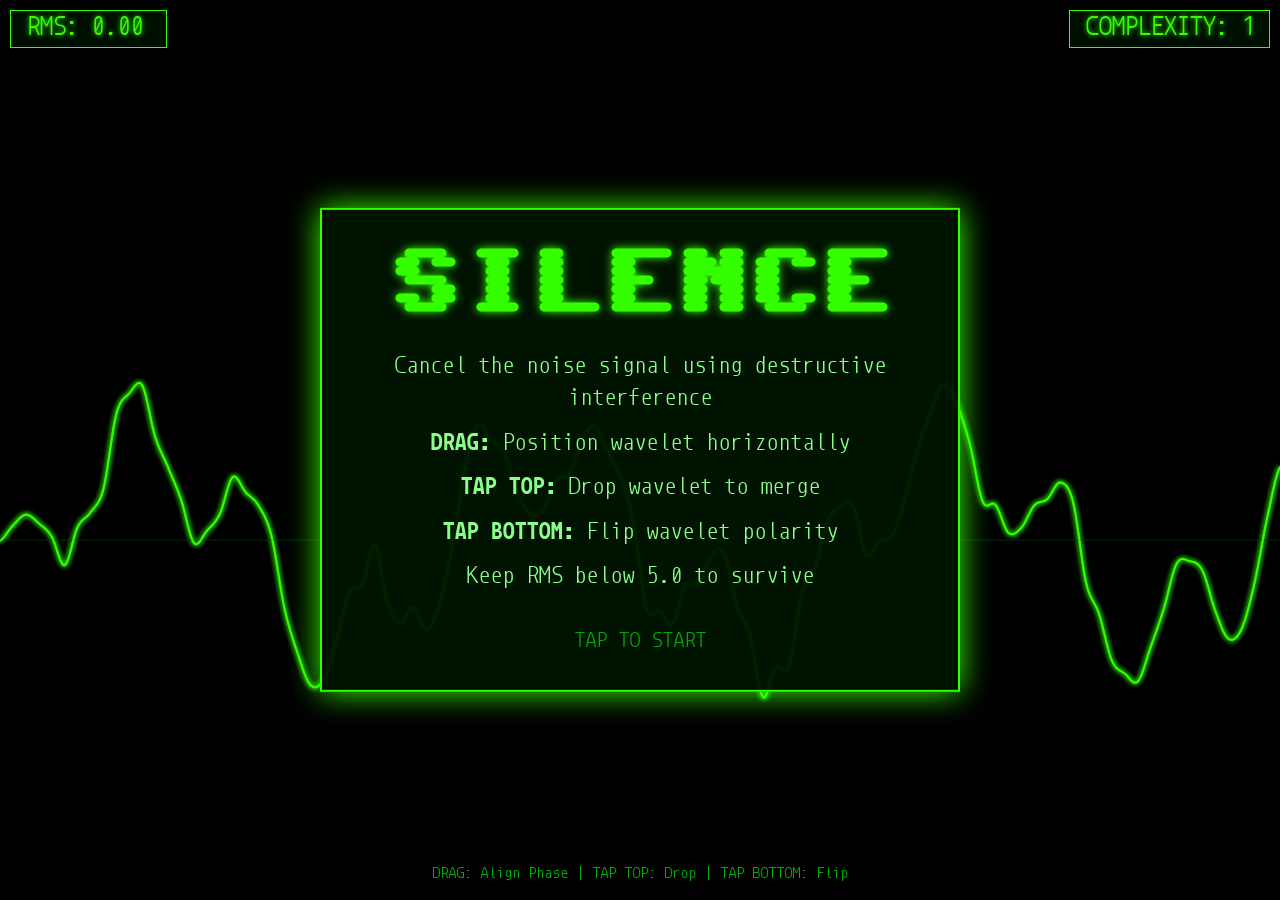
==== commit 595b6cd9: "silence - wip" ====
--- a/null.html
+++ b/null.html
@@ -25,6 +25,7 @@
     text-align: center;
     z-index: 100;
     box-shadow: 0 0 30px #33ff00;
+    cursor: pointer;
   }
   #splash-screen h1 {
     font-family: 'Sixtyfour', monospace;
@@ -593,6 +594,11 @@
         isMouseDown = false;
     }
 
+    // Splash screen click handlers
+    const splashScreen = document.getElementById('splash-screen');
+    splashScreen.addEventListener('click', inputEnd);
+    splashScreen.addEventListener('touchend', inputEnd);
+
     canvas.addEventListener('mousedown', e => inputStart(e.clientX, e.clientY));
     canvas.addEventListener('touchstart', e => inputStart(e.touches[0].clientX, e.touches[0].clientY), {passive: false});
 
